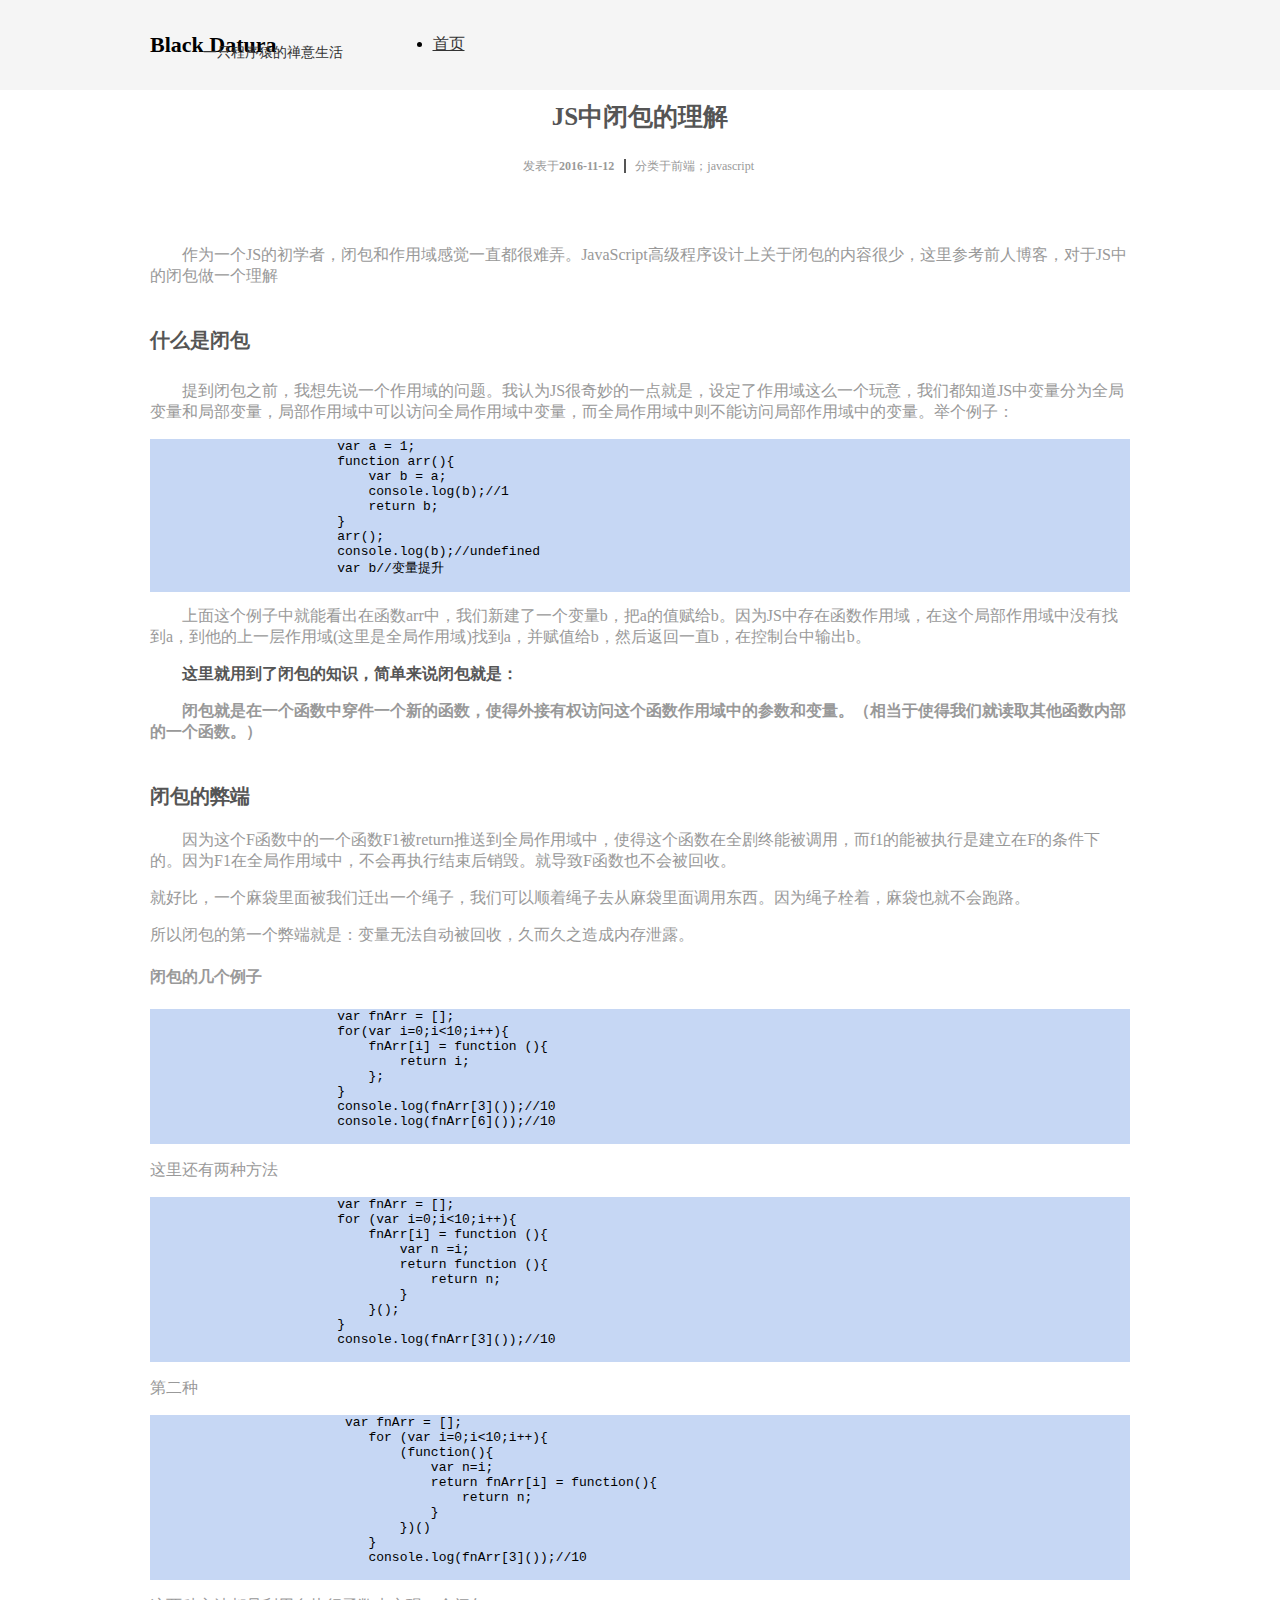
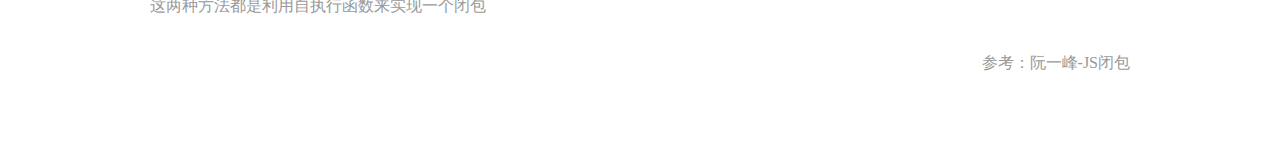
==== article/20161112/闭包的理解.html @ f749ace1 "v1.1.0" ====
<!DOCTYPE html>
<html lang="en">
<head>
    <meta charset="UTF-8">
    <meta http-equiv="X-UA-Compatible" content="IE=edge,chrome=1" />
    <meta name="viewport" content="width=device-width, initial-scale=1, maximum-scale=1"/>
    <meta name="keywords" content="闭包,Javascript," />
    <link rel="shortcut icon" type="image/x-icon" href="../../../item/images/bitbug_favicon.ico" />
    <meta name="description" content="&amp;#160; &amp;#160; &amp;#160; &amp;#160;作为一个JS的初学者，闭包和作用域感觉一直都很难弄。JavaScript高级程序设计上关于闭包的内容很少，这里参考前人的博客，对于JS中的闭包做一个理解。">
    <meta property="og:type" content="article">
    <meta property="og:title" content="Js中闭包的理解">
    <meta property="og:site_name" content="datura">
    <meta property="og:description" content="&amp;#160; &amp;#160; &amp;#160; &amp;#160;作为一个JS的初学者，闭包和作用域感觉一直都很难弄。JavaScript高级程序设计上关于闭包的内容很少，这里参考前人的博客，对于JS中的闭包做一个理解。">
    <meta property="og:updated_time" content="2016-11-11T06:42:12.000Z">
    <meta name="twitter:card" content="summary">
    <meta name="twitter:title" content="Js中闭包的理解">
    <meta name="twitter:description" content="&amp;#160; &amp;#160; &amp;#160; &amp;#160;作为一个JS的初学者，闭包和作用域感觉一直都很难弄。JavaScript高级程序设计上关于闭包的内容很少，这里参考前人的博客，对于JS中的闭包做一个理解。">
    <title> Js中闭包的理解 | datura </title>
    <link rel="stylesheet" type="text/css" href="../../../item/css/base.css" />
    <link rel="stylesheet" type="text/css" href="bibao.css">
</head>
<body>
    <div class="pages">
        <div class="header">
            <div class="title clearFix">
                <div class="logo">
                    <h3>Black  Datura</h3>
                    <p>一只程序猿的禅意生活</p>
                </div>
                <ul>
                    <li><a href="../../../item/index.html">首页</a></li>
                </ul>
            </div>
        </div>
        <div class="main">
            <header class="common_title">
                <h3>JS中闭包的理解</h3>
                <h4>
                    <span>发表于<b>2016-11-12</b></span>
                    <span>分类于前端；javascript</span>
                </h4>
            </header>
            <section class="content">
                <div class="content_title">作为一个JS的初学者，闭包和作用域感觉一直都很难弄。JavaScript高级程序设计上关于闭包的内容很少，这里参考前人博客，对于JS中的闭包做一个理解</div>
                <article>
                    <h4 class="define_bb">什么是闭包</h4>
                    <p class="part">提到闭包之前，我想先说一个作用域的问题。我认为JS很奇妙的一点就是，设定了作用域这么一个玩意，我们都知道JS中变量分为全局变量和局部变量，局部作用域中可以访问全局作用域中变量，而全局作用域中则不能访问局部作用域中的变量。举个例子：</p>
                    <pre>
                        var a = 1;
                        function arr(){
                            var b = a;
                            console.log(b);//1
                            return b;
                        }
                        arr();
                        console.log(b);//undefined
                        var b//变量提升
                    </pre>
                    <p class="part">上面这个例子中就能看出在函数arr中，我们新建了一个变量b，把a的值赋给b。因为JS中存在函数作用域，在这个局部作用域中没有找到a，到他的上一层作用域(这里是全局作用域)找到a，并赋值给b，然后返回一直b，在控制台中输出b。</p>
                    <p class="part"><b>这里就用到了闭包的知识，简单来说闭包就是：</b></p>
                    <h4 class="part">闭包就是在一个函数中穿件一个新的函数，使得外接有权访问这个函数作用域中的参数和变量。（相当于使得我们就读取其他函数内部的一个函数。）</h4>
                    <h3 class="define_bb">闭包的弊端</h3>
                    <p class="part">因为这个F函数中的一个函数F1被return推送到全局作用域中，使得这个函数在全剧终能被调用，而f1的能被执行是建立在F的条件下的。因为F1在全局作用域中，不会再执行结束后销毁。就导致F函数也不会被回收。</p>
                    <p>就好比，一个麻袋里面被我们迁出一个绳子，我们可以顺着绳子去从麻袋里面调用东西。因为绳子栓着，麻袋也就不会跑路。</p>
                    <p>所以闭包的第一个弊端就是：变量无法自动被回收，久而久之造成内存泄露。</p>
                    <h4>闭包的几个例子</h4>
                    <pre>
                        var fnArr = [];
                        for(var i=0;i<10;i++){
                            fnArr[i] = function (){
                                return i;
                            };
                        }
                        console.log(fnArr[3]());//10
                        console.log(fnArr[6]());//10
                    </pre>
                    <p>这里还有两种方法</p>
                    <pre>
                        var fnArr = [];
                        for (var i=0;i<10;i++){
                            fnArr[i] = function (){
                                var n =i;
                                return function (){
                                    return n;
                                }
                            }();
                        }
                        console.log(fnArr[3]());//10
                    </pre>
                    <p>第二种</p>
                    <pre>
                         var fnArr = [];
                            for (var i=0;i<10;i++){
                                (function(){
                                    var n=i;
                                    return fnArr[i] = function(){
                                        return n;
                                    }
                                })()
                            }
                            console.log(fnArr[3]());//10
                    </pre>
                    <p>这两种方法都是利用自执行函数来实现一个闭包</p>
                    <p class="consult">参考：阮一峰-JS闭包</p>
                </article>
            </section>
        </div>
    </div>
</body>
</html>
---- article/20161112/bibao.css ----
.pages{
    width: 100%;
    position: relative;
    padding-bottom: 100px;
}
.header{
    width: 100%;
    padding: 10px 0;
    background-color: #f5f5f5;
    position: fixed;
    left: 0;top: 0;
    overflow: hidden;
}
.title{
    width: 980px;height: 24px;
    margin: 0 auto;
}
.logo{float: left}
.logo h3{
    float: left;
    font-size: 22px;
    font-weight: 600;
    color: #000;
}
.logo p{
    float: left;
    font-size: 14px;
    color: #333;
    margin-top: 34px;
    margin-left: -74px;
}
.title ul{
    float: left;
    margin-left: 50px;
}
.title ul li{
    float: left;
    margin-right: 24px;
    margin-top: 8px;
}
.title ul li a{
    color: #333;
}
.main{
    width: 980px;
    margin: 0 auto;
    color: #999999;
}
.common_title{
    text-align: center;
}
.common_title h3{
    margin-top: 100px;
    font-size: 25px;
    color: #555;
}
.common_title h4{
    margin-top: 2px;
    font-size: 12px;
    color: #999999;
    font-weight: normal;
}
.common_title h4 span{
    padding: 0 3px;
    margin-right: 3px;
}
.common_title h4 span:nth-of-type(1){
    border-right: 2px solid #555;
    padding-right: 10px;
}
.content_title{
    margin-top: 70px;
    text-indent: 2rem;
}
.define_bb{
    font-size: 20px;
    color: #555;
    font-weight: 600;
    margin-top: 40px;
}
.part{
    margin-top: 14px;
    text-indent: 2rem;
}
pre{
    background-color: #c6d7f4;
    margin: 10px 0;
    color: #000;
}
.part b{
    color: #555;
}
.consult{
    float: right;
    margin: 20px 0;
}
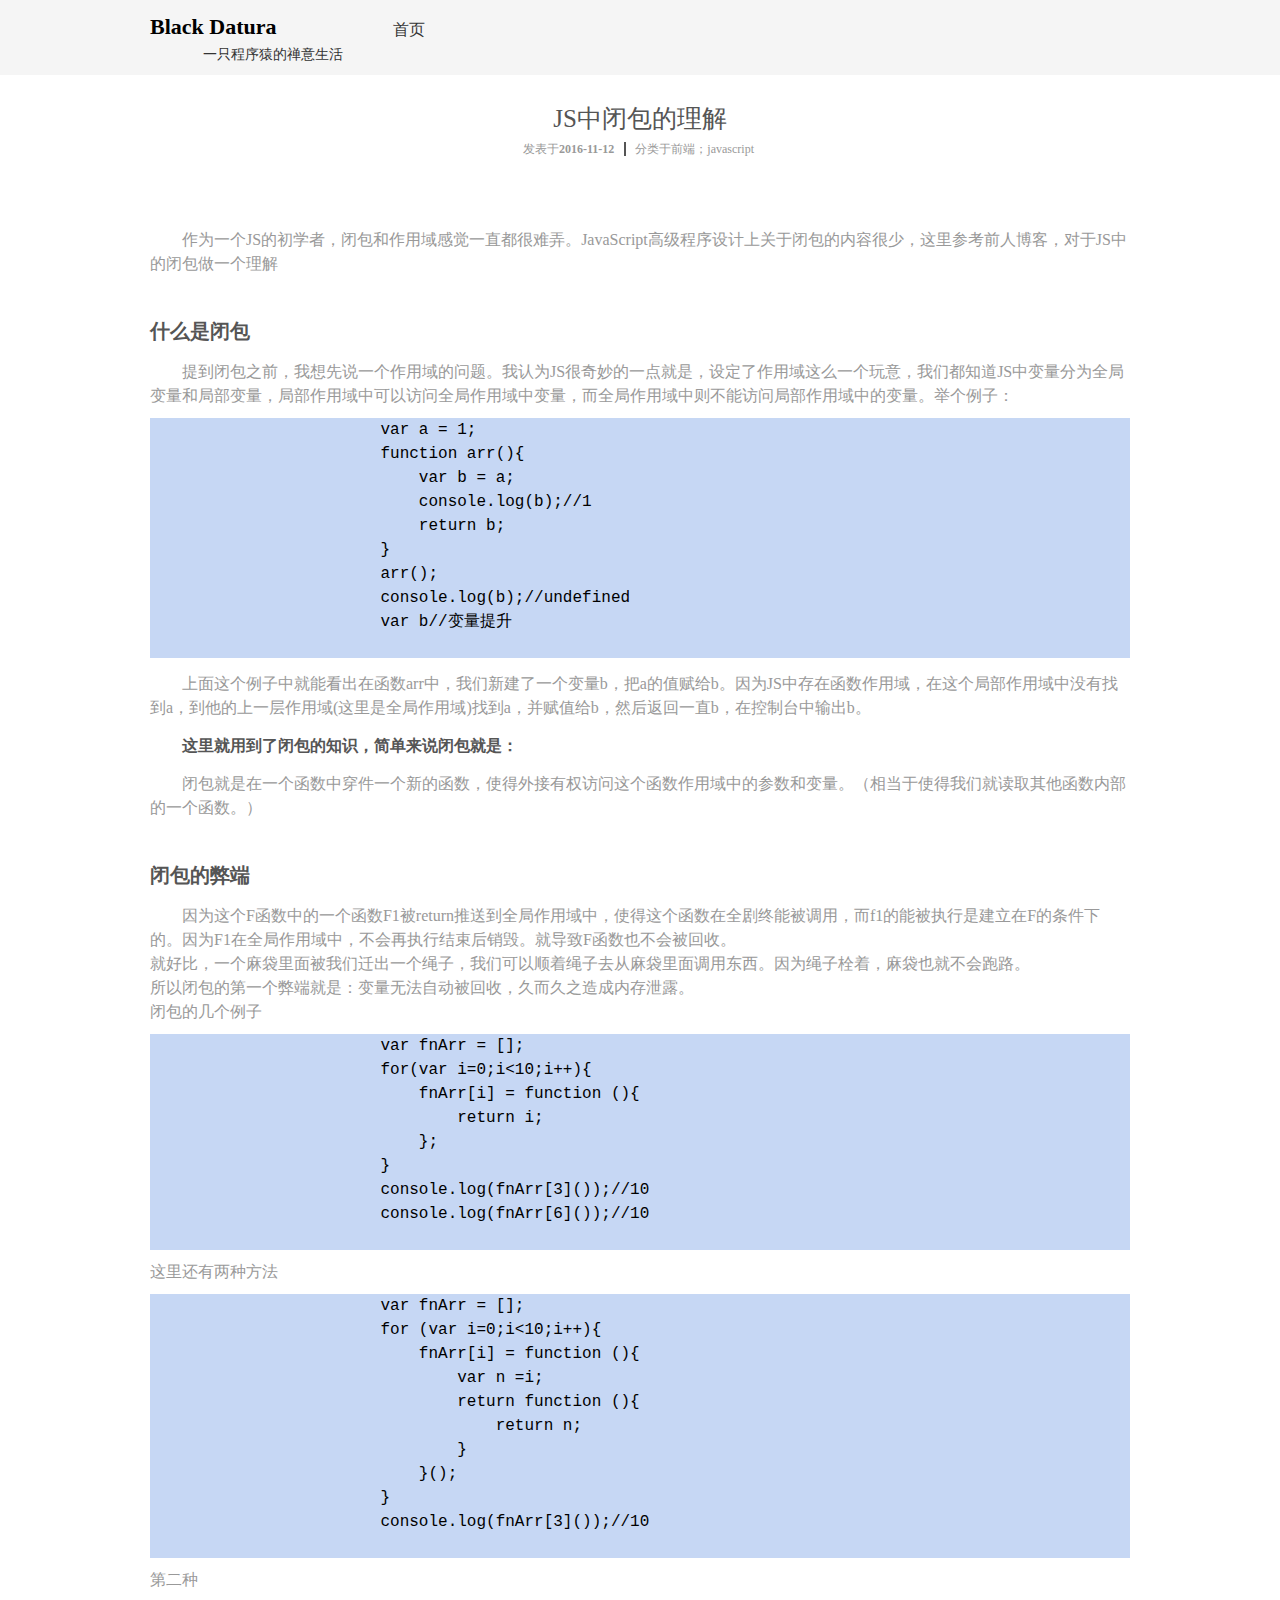
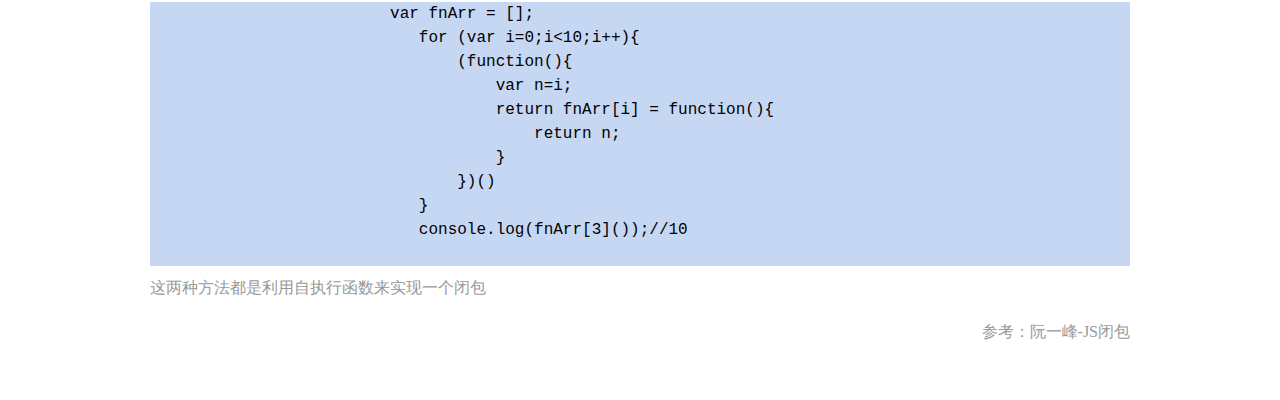
==== commit 89d1947a: "v1.1.0.1" ====
--- a/article/20161112/闭包的理解.html
+++ b/article/20161112/闭包的理解.html
@@ -5,7 +5,7 @@
     <meta http-equiv="X-UA-Compatible" content="IE=edge,chrome=1" />
     <meta name="viewport" content="width=device-width, initial-scale=1, maximum-scale=1"/>
     <meta name="keywords" content="闭包,Javascript," />
-    <link rel="shortcut icon" type="image/x-icon" href="../../../item/images/bitbug_favicon.ico" />
+    <link rel="shortcut icon" type="image/x-icon" href="../bitbug_favicon.ico" />
     <meta name="description" content="&amp;#160; &amp;#160; &amp;#160; &amp;#160;作为一个JS的初学者，闭包和作用域感觉一直都很难弄。JavaScript高级程序设计上关于闭包的内容很少，这里参考前人的博客，对于JS中的闭包做一个理解。">
     <meta property="og:type" content="article">
     <meta property="og:title" content="Js中闭包的理解">
@@ -16,7 +16,6 @@
     <meta name="twitter:title" content="Js中闭包的理解">
     <meta name="twitter:description" content="&amp;#160; &amp;#160; &amp;#160; &amp;#160;作为一个JS的初学者，闭包和作用域感觉一直都很难弄。JavaScript高级程序设计上关于闭包的内容很少，这里参考前人的博客，对于JS中的闭包做一个理解。">
     <title> Js中闭包的理解 | datura </title>
-    <link rel="stylesheet" type="text/css" href="../../../item/css/base.css" />
     <link rel="stylesheet" type="text/css" href="bibao.css">
 </head>
 <body>
--- a/article/20161112/bibao.css
+++ b/article/20161112/bibao.css
@@ -1,3 +1,74 @@
+@charset "utf-8";
+    /** 清除内外边距 **/
+    body, h1, h2, h3, h4, h5, h6, hr, p, blockquote, /* structural elements 结构元素 */
+    dl, dt, dd, ul, ol, li, /* list elements 列表元素 */
+    pre, /* text formatting elements 文本格式元素 */
+    form, fieldset, legend, button, input, textarea, /* form elements 表单元素 */
+    th, td /* table elements 表格元素 */ {
+        margin: 0;
+        padding: 0;
+    }
+    /*-webkit-box-sizing:border-box;/* 浏览器对盒模型的解释与IE6相同 */
+    /*-moz-box-sizing:border-box;*//* 改动border与padding的值,都不会导致box总尺寸发生变化,也就不会打乱页面整体布局 */
+    /*box-sizing:border-box;*/
+
+    /** 设置默认字体 **/
+    body,button, input, select, textarea{
+        font: 16px/1.5 "Microsoft Yahei";
+    }
+
+    h1, h2, h3, h4, h5, h6 { font-size: 100%; font-weight: normal;}
+    address, cite, dfn, em, var { font-style: normal; } /* 将斜体扶正 */
+    code, kbd, pre, samp { font-family: courier new, courier, monospace; } /* 统一等宽字体 */
+    small { font-size: 12px; } /* 小于 12px 的中文很难阅读, 让 small 正常化 */
+    
+    /** 重置列表元素 **/
+    ul, ol { list-style: none; }
+
+    /** 重置文本格式元素 **/
+    a { text-decoration: none; }
+
+    sup { vertical-align: text-top; } /* 重置, 减少对行高的影响 */
+    sub { vertical-align: text-bottom; }
+
+    /** 重置表单元素 **/
+    legend { color: #000; } /* for ie6 */
+    fieldset, img { border: 0; } /* img 搭车：让链接里的 img 无边框 */
+    img{ display: block; } /* 清除图片下方的间隙 */
+    button, input, select, textarea { font-size: 100%; } /* 使得表单元素在 ie 下能继承字体大小 */
+    /* 注：optgroup 无法扶正 */
+
+    /** 重置表格元素 **/
+    table { border-collapse: collapse; border-spacing: 0; }
+    input,textarea { outline:none; }
+    textarea { resize:none; overflow:auto; }
+
+    /* 重置 HTML5 元素 */
+    article, aside, details, figcaption, figure, footer,header, menu, nav, section,
+    summary, time, mark, audio, video {
+        display: block;
+        margin: 0;
+        padding: 0;
+    }
+    mark { background: #ff0; }
+
+    /* 公共样式 */
+    .clearFix:after{
+        content: "";
+        display: block;
+        clear: both;
+    }
+    .clearFix{zoom:1;}
+
+    .fl{float: left;}
+    .fr{float: right;}
+
+    .wraper{
+        width: 800px;
+        margin: 0 auto;
+    }
+    .hidden{display: none}
+    .show{display: block}
 .pages{
     width: 100%;
     position: relative;
